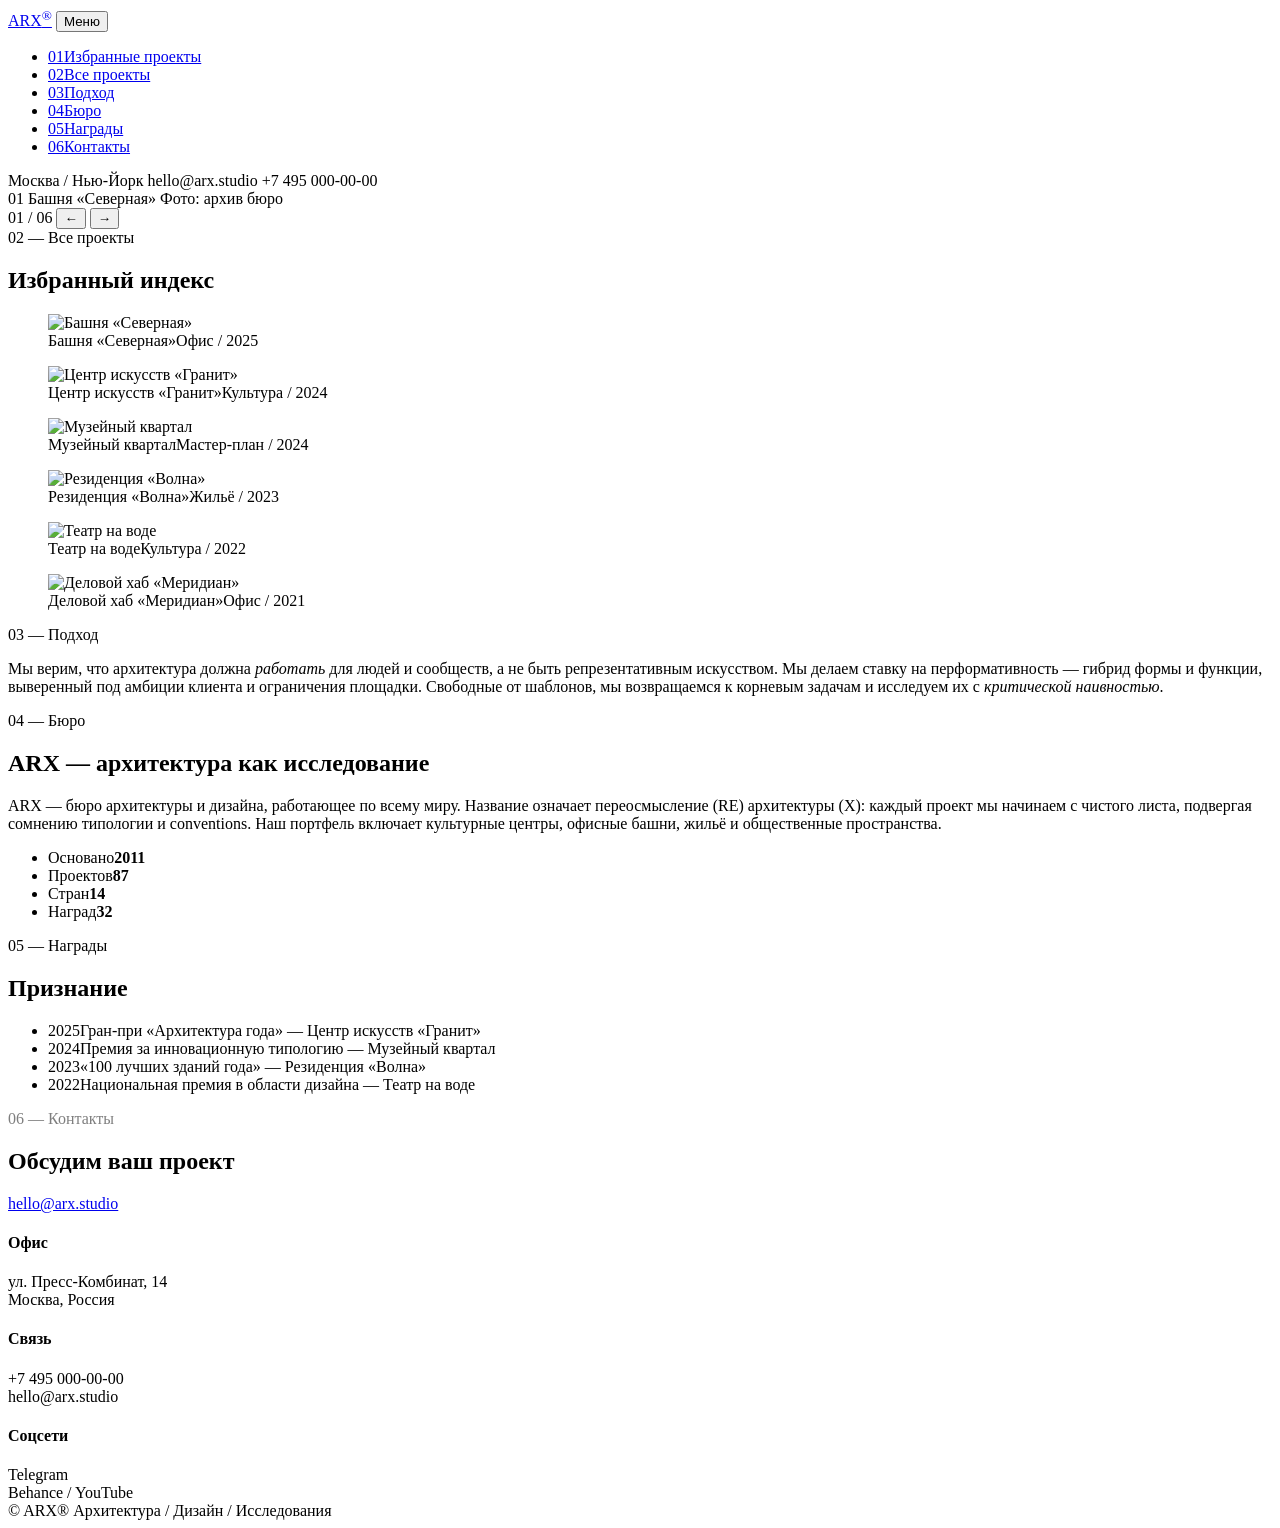
==== index.html @ 3136f7f5 "Add files via upload" ====
<!DOCTYPE html>
<html lang="ru">
<head>
<meta charset="utf-8">
<meta name="viewport" content="width=device-width, initial-scale=1">
<title>ARX® — Архитектурное бюро</title>
<meta name="description" content="ARX — архитектурное бюро. Минимализм, перформативность, точность.">
<link rel="preconnect" href="https://fonts.googleapis.com">
<link rel="preconnect" href="https://fonts.gstatic.com" crossorigin>
<link href="https://fonts.googleapis.com/css2?family=Inter:wght@400;500;700&display=swap" rel="stylesheet">
<link rel="stylesheet" href="styles.css">
</head>
<body>

<!-- ШАПКА -->
<header class="header">
  <a class="logo" href="#top">ARX<sup>®</sup></a>
  <button class="menu-btn" id="menuBtn" aria-label="Меню">
    <span>Меню</span>
    <span class="bars"><i></i><i></i></span>
  </button>
</header>

<!-- МЕНЮ -->
<nav class="overlay" id="overlay">
  <ul class="overlay-nav">
    <li><a href="#featured"><span>01</span>Избранные проекты</a></li>
    <li><a href="#projects"><span>02</span>Все проекты</a></li>
    <li><a href="#approach"><span>03</span>Подход</a></li>
    <li><a href="#profile"><span>04</span>Бюро</a></li>
    <li><a href="#awards"><span>05</span>Награды</a></li>
    <li><a href="#contact"><span>06</span>Контакты</a></li>
  </ul>
  <div class="overlay-meta">
    <span>Москва / Нью-Йорк</span>
    <span>hello@arx.studio</span>
    <span>+7 495 000-00-00</span>
  </div>
</nav>

<main id="top">

  <!-- ПОЛНОЭКРАННЫЙ СЛАЙДЕР -->
  <section class="hero" id="featured" style="padding:0">
    <div class="slide is-active" data-num="01" data-title="Башня «Северная»" data-credit="Фото: архив бюро"
      style="background-image:url('images/project-1.jpg')"></div>
    <div class="slide" data-num="02" data-title="Центр искусств «Гранит»" data-credit="Фото: архив бюро"
      style="background-image:url('images/project-2.jpg')"></div>
    <div class="slide" data-num="03" data-title="Музейный квартал" data-credit="Рендер: студия L."
      style="background-image:url('images/project-3.jpg')"></div>
    <div class="slide" data-num="04" data-title="Резиденция «Волна»" data-credit="Рендер: студия L."
      style="background-image:url('images/project-4.jpg')"></div>
    <div class="slide" data-num="05" data-title="Театр на воде" data-credit="Фото: архив бюро"
      style="background-image:url('images/project-5.jpg')"></div>
    <div class="slide" data-num="06" data-title="Деловой хаб «Меридиан»" data-credit="Фото: архив бюро"
      style="background-image:url('images/project-6.jpg')"></div>

    <div class="slide-caption anim" id="caption">
      <span class="num" id="capNum">01</span>
      <span class="title" id="capTitle">Башня «Северная»</span>
      <span class="credit" id="capCredit">Фото: архив бюро</span>
    </div>

    <div class="slider-ui">
      <span class="counter" id="counter">01 / 06</span>
      <button class="arrow" id="prev" aria-label="Назад">←</button>
      <button class="arrow" id="next" aria-label="Вперёд">→</button>
    </div>
  </section>

  <!-- ВСЕ ПРОЕКТЫ -->
  <section id="projects">
    <div class="label reveal">02 — Все проекты</div>
    <h2 class="reveal">Избранный индекс</h2>
    <div class="grid">
      <figure class="reveal"><div class="thumb"><img loading="lazy" src="images/project-1.jpg" alt="Башня «Северная»"></div>
        <figcaption><span>Башня «Северная»</span><span class="type">Офис / 2025</span></figcaption></figure>
      <figure class="reveal"><div class="thumb"><img loading="lazy" src="images/project-2.jpg" alt="Центр искусств «Гранит»"></div>
        <figcaption><span>Центр искусств «Гранит»</span><span class="type">Культура / 2024</span></figcaption></figure>
      <figure class="reveal"><div class="thumb"><img loading="lazy" src="images/project-3.jpg" alt="Музейный квартал"></div>
        <figcaption><span>Музейный квартал</span><span class="type">Мастер-план / 2024</span></figcaption></figure>
      <figure class="reveal"><div class="thumb"><img loading="lazy" src="images/project-4.jpg" alt="Резиденция «Волна»"></div>
        <figcaption><span>Резиденция «Волна»</span><span class="type">Жильё / 2023</span></figcaption></figure>
      <figure class="reveal"><div class="thumb"><img loading="lazy" src="images/project-5.jpg" alt="Театр на воде"></div>
        <figcaption><span>Театр на воде</span><span class="type">Культура / 2022</span></figcaption></figure>
      <figure class="reveal"><div class="thumb"><img loading="lazy" src="images/project-6.jpg" alt="Деловой хаб «Меридиан»"></div>
        <figcaption><span>Деловой хаб «Меридиан»</span><span class="type">Офис / 2021</span></figcaption></figure>
    </div>
  </section>

  <!-- ПОДХОД -->
  <section class="approach" id="approach">
    <div class="label reveal">03 — Подход</div>
    <p class="reveal">Мы верим, что архитектура должна <em>работать</em> для людей и сообществ, а не быть репрезентативным искусством. Мы делаем ставку на перформативность — гибрид формы и функции, выверенный под амбиции клиента и ограничения площадки. Свободные от шаблонов, мы возвращаемся к корневым задачам и исследуем их с <em>критической наивностью</em>.</p>
  </section>

  <!-- БЮРО -->
  <section id="profile">
    <div class="label reveal">04 — Бюро</div>
    <h2 class="reveal">ARX — архитектура как исследование</h2>
    <div class="profile-grid">
      <p class="text reveal">ARX — бюро архитектуры и дизайна, работающее по всему миру. Название означает переосмысление (RE) архитектуры (X): каждый проект мы начинаем с чистого листа, подвергая сомнению типологии и conventions. Наш портфель включает культурные центры, офисные башни, жильё и общественные пространства.</p>
      <ul class="stats reveal">
        <li><span>Основано</span><b>2011</b></li>
        <li><span>Проектов</span><b>87</b></li>
        <li><span>Стран</span><b>14</b></li>
        <li><span>Наград</span><b>32</b></li>
      </ul>
    </div>
  </section>

  <!-- НАГРАДЫ -->
  <section class="awards" id="awards">
    <div class="label reveal">05 — Награды</div>
    <h2 class="reveal">Признание</h2>
    <ul class="reveal">
      <li><span>2025</span>Гран-при «Архитектура года» — Центр искусств «Гранит»</li>
      <li><span>2024</span>Премия за инновационную типологию — Музейный квартал</li>
      <li><span>2023</span>«100 лучших зданий года» — Резиденция «Волна»</li>
      <li><span>2022</span>Национальная премия в области дизайна — Театр на воде</li>
    </ul>
  </section>

  <!-- КОНТАКТЫ -->
  <footer id="contact">
    <div class="label reveal" style="opacity:.5">06 — Контакты</div>
    <h2 class="reveal">Обсудим ваш проект</h2>
    <a class="mail reveal" href="mailto:hello@arx.studio">hello@arx.studio</a>
    <div class="footer-cols reveal">
      <div><h4>Офис</h4>ул. Пресс-Комбинат, 14<br>Москва, Россия</div>
      <div><h4>Связь</h4>+7 495 000-00-00<br>hello@arx.studio</div>
      <div><h4>Соцсети</h4>Telegram<br>Behance / YouTube</div>
    </div>
    <div class="footer-bottom">
      <span>© <span id="year"></span> ARX®</span>
      <span>Архитектура / Дизайн / Исследования</span>
    </div>
  </footer>
</main>

<script src="script.js"></script>
</body>
</html>
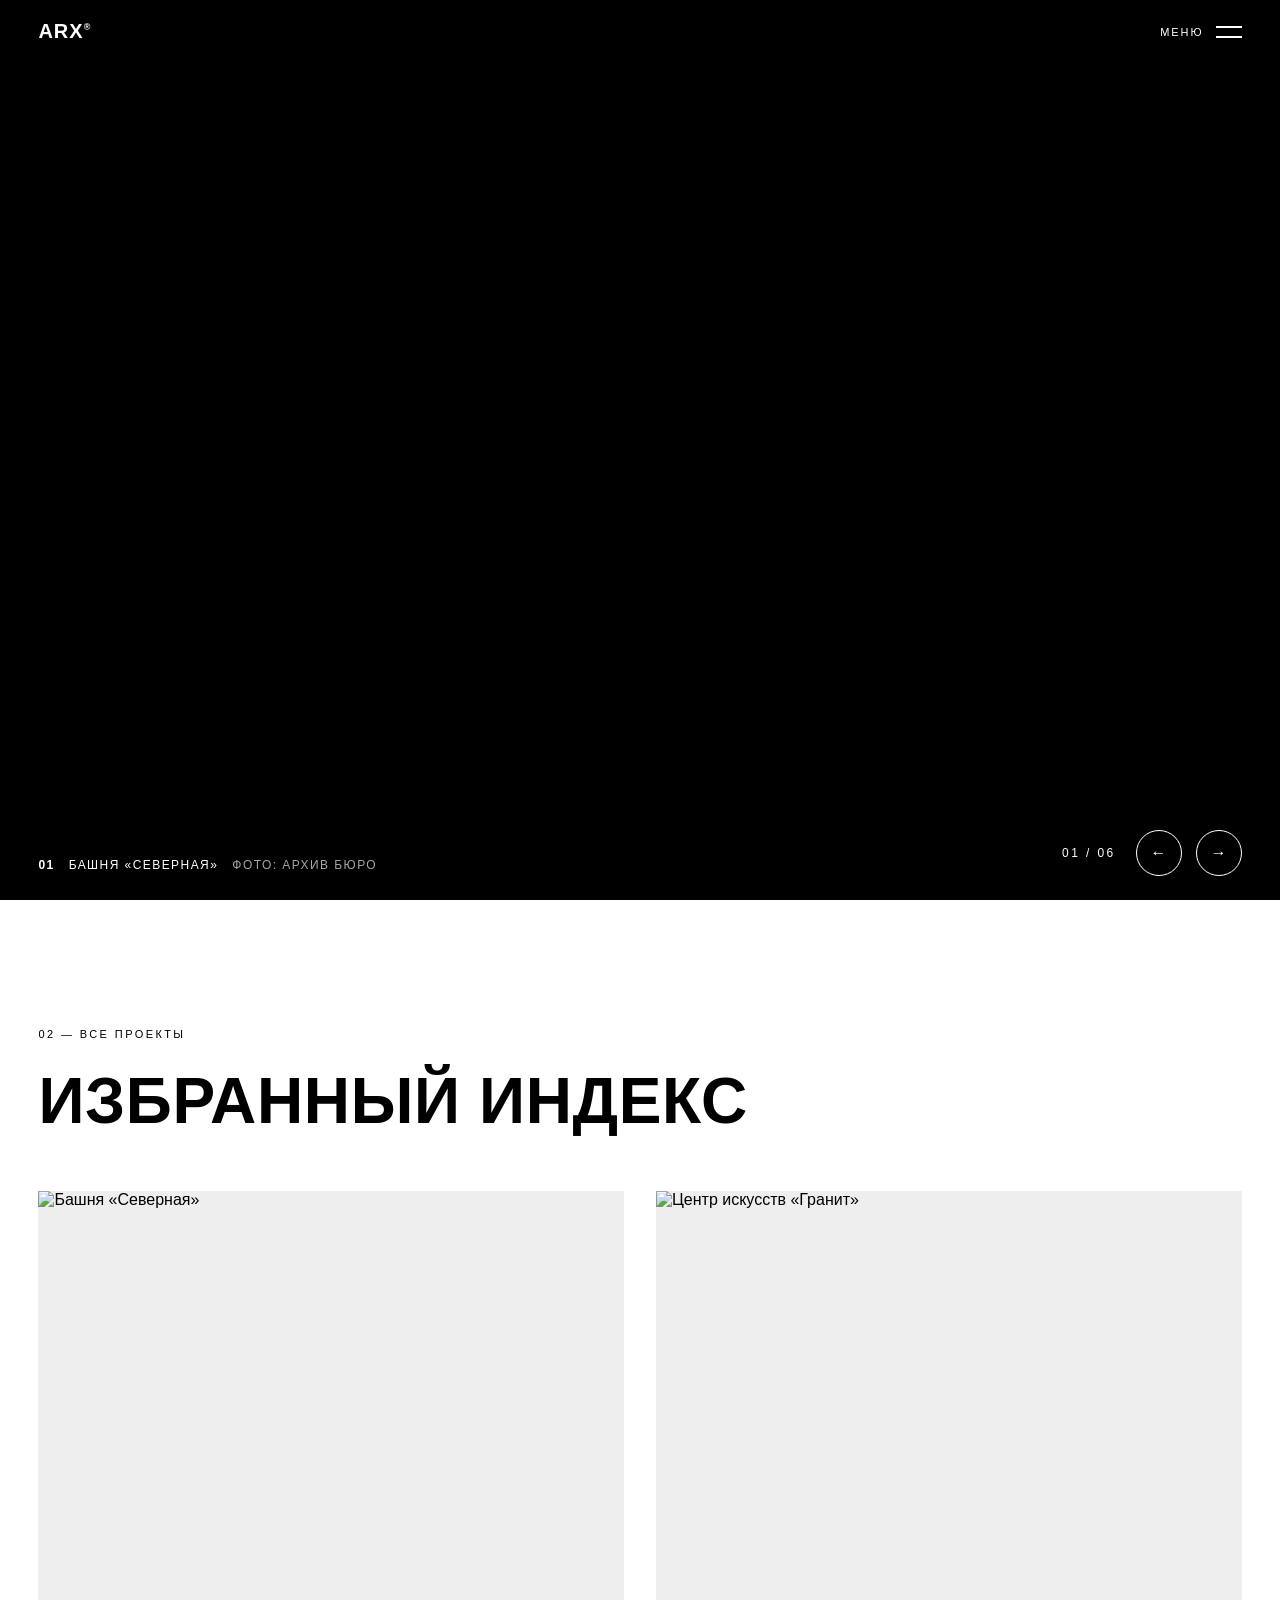
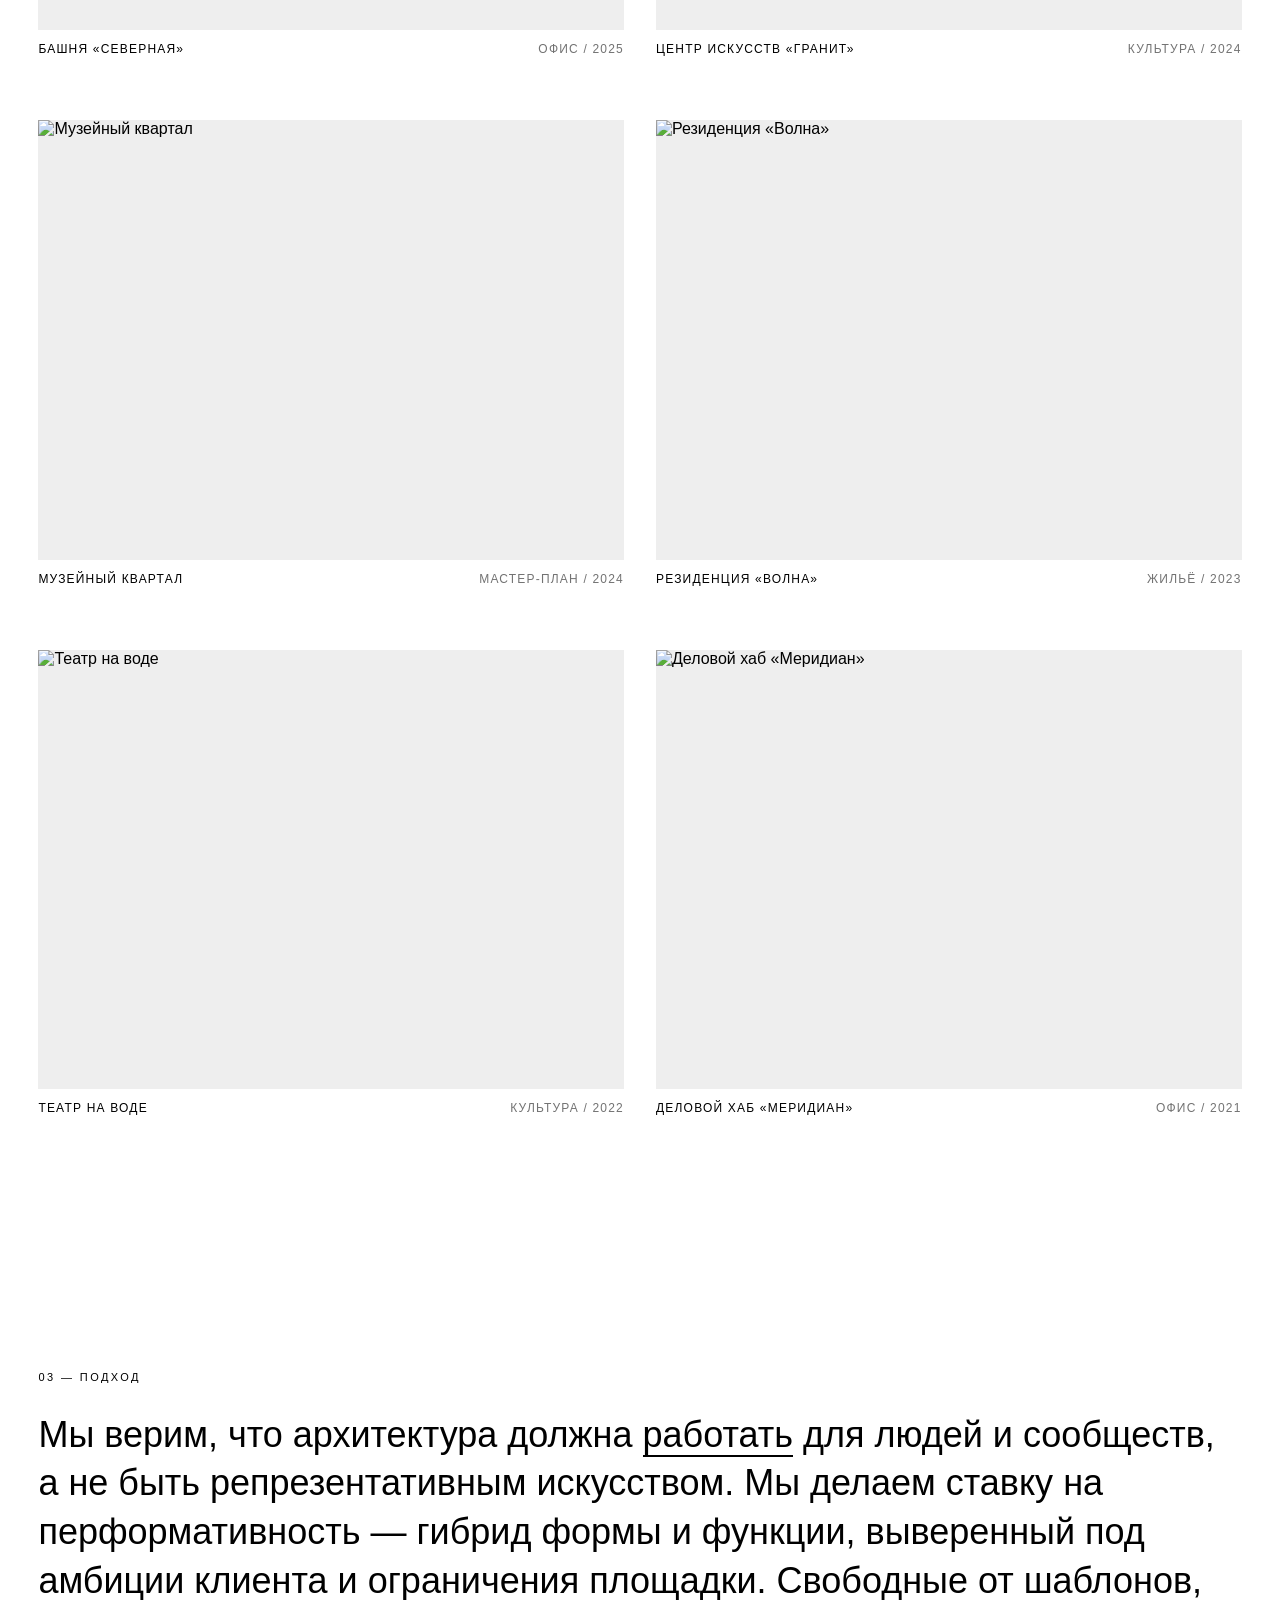
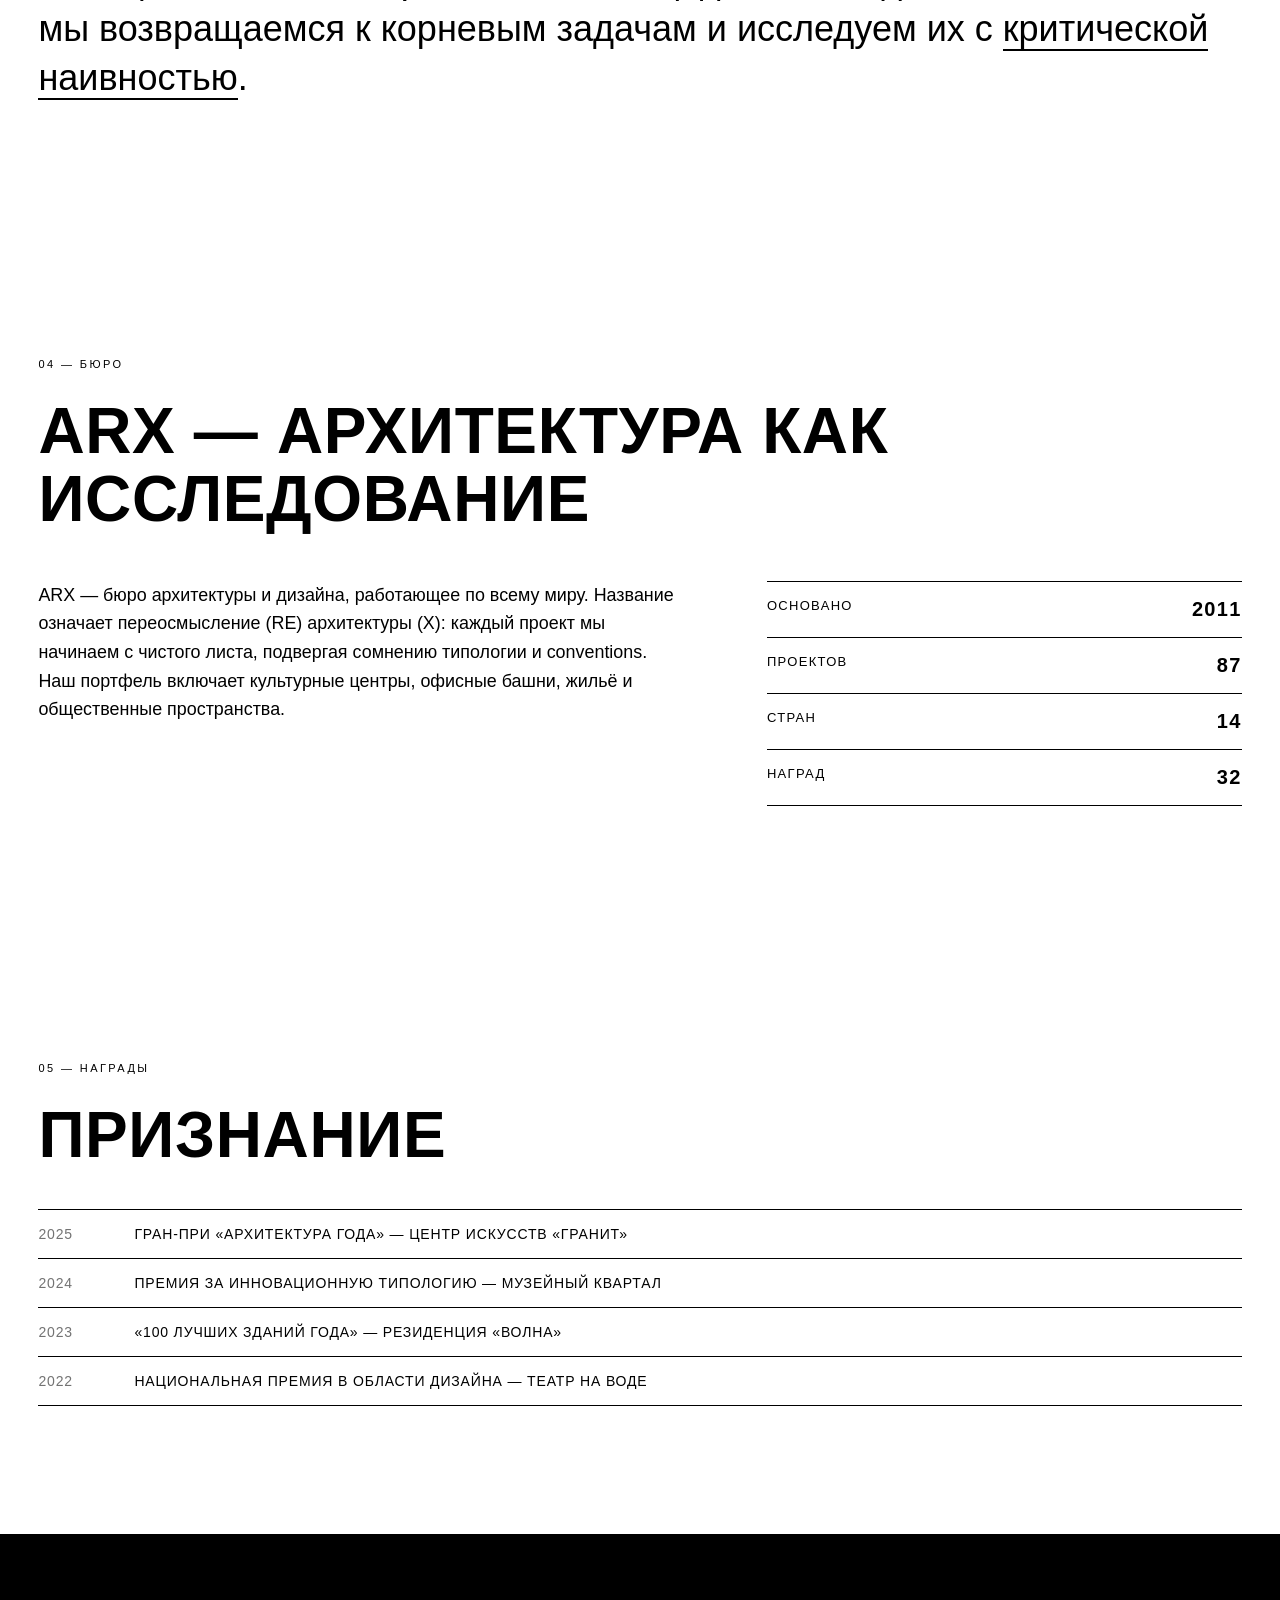
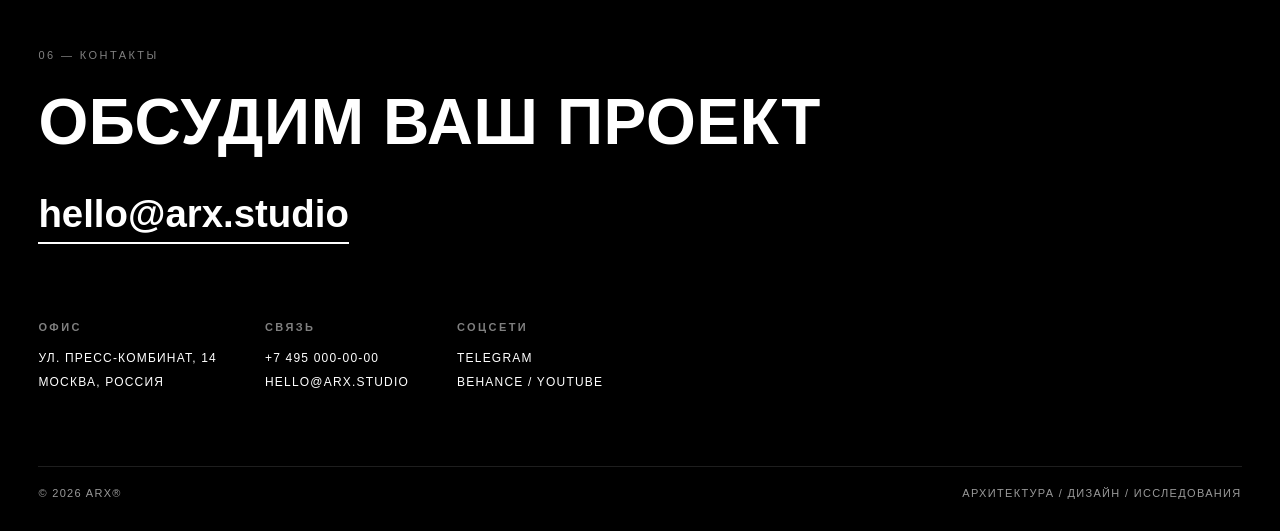
==== commit b196dc8a: "Add files via upload" ====
--- a/index.html
+++ b/index.html
@@ -8,7 +8,7 @@
 <link rel="preconnect" href="https://fonts.googleapis.com">
 <link rel="preconnect" href="https://fonts.gstatic.com" crossorigin>
 <link href="https://fonts.googleapis.com/css2?family=Inter:wght@400;500;700&display=swap" rel="stylesheet">
-<link rel="stylesheet" href="styles.css">
+<link rel="stylesheet" href="style.css">
 </head>
 <body>
 
@@ -138,6 +138,6 @@
   </footer>
 </main>
 
-<script src="script.js"></script>
+<script src="main.js"></script>
 </body>
 </html>
--- a/style.css
+++ b/style.css
@@ -0,0 +1,120 @@
+:root{
+  --ink:#000; --bg:#fff;
+  --ease:cubic-bezier(.22,1,.36,1);
+  --pad:clamp(16px,3vw,44px);
+}
+*{margin:0;padding:0;box-sizing:border-box}
+html{scroll-behavior:smooth}
+body{font-family:'Inter',Helvetica,Arial,sans-serif;background:var(--bg);color:var(--ink);-webkit-font-smoothing:antialiased}
+img{display:block;width:100%}
+a{color:inherit;text-decoration:none}
+button{font:inherit;background:none;border:0;color:inherit;cursor:pointer}
+::selection{background:#000;color:#fff}
+
+/* ---------- ШАПКА (инвертируется над любым фоном) ---------- */
+.header{position:fixed;top:0;left:0;right:0;z-index:70;
+  display:flex;justify-content:space-between;align-items:center;
+  padding:20px var(--pad);mix-blend-mode:difference;color:#fff}
+.logo{font-weight:700;font-size:20px;letter-spacing:.05em}
+.logo sup{font-size:9px}
+.menu-btn{display:flex;align-items:center;gap:12px;color:#fff;
+  font-size:11px;letter-spacing:.18em;text-transform:uppercase}
+.menu-btn .bars{position:relative;width:26px;height:12px}
+.menu-btn .bars i{position:absolute;left:0;width:100%;height:2px;background:#fff;
+  transition:top .35s var(--ease),transform .35s var(--ease)}
+.menu-btn .bars i:first-child{top:0}
+.menu-btn .bars i:last-child{top:10px}
+body.menu-open .menu-btn .bars i:first-child{top:5px;transform:rotate(45deg)}
+body.menu-open .menu-btn .bars i:last-child{top:5px;transform:rotate(-45deg)}
+
+/* ---------- ПОЛНОЭКРАННОЕ МЕНЮ ---------- */
+.overlay{position:fixed;inset:0;z-index:60;background:#fff;color:#000;
+  transform:translateY(-102%);transition:transform .7s var(--ease);
+  display:flex;flex-direction:column;justify-content:space-between;padding:110px var(--pad) 40px}
+body.menu-open .overlay{transform:translateY(0)}
+body.menu-open{overflow:hidden}
+.overlay-nav{list-style:none}
+.overlay-nav a{display:flex;align-items:baseline;gap:18px;
+  font-size:clamp(28px,6vw,64px);font-weight:700;text-transform:uppercase;
+  letter-spacing:.01em;line-height:1.25;padding:6px 0;
+  transition:transform .4s var(--ease)}
+.overlay-nav a span{font-size:12px;font-weight:400;letter-spacing:.2em}
+.overlay-nav a:hover{transform:translateX(16px)}
+.overlay-meta{display:flex;flex-wrap:wrap;gap:32px;font-size:12px;
+  letter-spacing:.08em;text-transform:uppercase;opacity:.7}
+
+/* ---------- ГЛАВНЫЙ СЛАЙДЕР ---------- */
+.hero{position:relative;height:100svh;min-height:560px;overflow:hidden;background:#000}
+.slide{position:absolute;inset:0;background:center/cover no-repeat;
+  opacity:0;transform:scale(1.08);
+  transition:opacity 1.1s var(--ease),transform 7s linear}
+.slide.is-active{opacity:1;transform:scale(1)}
+.hero::after{content:"";position:absolute;inset:auto 0 0 0;height:34%;
+  background:linear-gradient(transparent,rgba(0,0,0,.45));pointer-events:none}
+.slide-caption{position:absolute;left:var(--pad);bottom:28px;z-index:2;color:#fff;
+  display:flex;gap:14px;align-items:baseline;max-width:80%;
+  font-size:12px;letter-spacing:.12em;text-transform:uppercase}
+.slide-caption .num{font-weight:700}
+.slide-caption .credit{opacity:.65}
+.slide-caption.anim{animation:capIn .8s var(--ease)}
+@keyframes capIn{from{opacity:0;transform:translateY(14px)}to{opacity:1;transform:none}}
+.slider-ui{position:absolute;right:var(--pad);bottom:24px;z-index:2;
+  display:flex;align-items:center;gap:14px;color:#fff}
+.counter{font-size:12px;letter-spacing:.2em;margin-right:6px}
+.arrow{width:46px;height:46px;border:1px solid #fff;border-radius:50%;
+  display:grid;place-items:center;font-size:16px;transition:background .3s,color .3s}
+.arrow:hover{background:#fff;color:#000}
+
+/* ---------- СЕКЦИИ ---------- */
+section{padding:clamp(72px,10vw,140px) var(--pad)}
+.label{font-size:11px;letter-spacing:.22em;text-transform:uppercase;opacity:.55;margin-bottom:28px}
+h2{font-size:clamp(30px,5vw,64px);font-weight:700;text-transform:uppercase;line-height:1.05;letter-spacing:.01em}
+
+/* Проекты */
+.grid{display:grid;grid-template-columns:1fr 1fr;gap:64px 32px;margin-top:56px}
+.grid figure .thumb{overflow:hidden;background:#eee}
+.grid img{height:auto;aspect-ratio:4/3;object-fit:cover;transition:transform 1.2s var(--ease)}
+.grid figure:hover img{transform:scale(1.05)}
+.grid figcaption{display:flex;justify-content:space-between;gap:16px;
+  padding-top:12px;font-size:12px;letter-spacing:.1em;text-transform:uppercase}
+.grid figcaption .type{opacity:.55}
+
+/* Подход */
+.approach p{font-size:clamp(20px,3vw,36px);line-height:1.35;max-width:1200px;font-weight:500}
+.approach p em{font-style:normal;border-bottom:2px solid #000}
+
+/* Бюро */
+.profile-grid{display:grid;grid-template-columns:1.4fr 1fr;gap:64px;margin-top:48px}
+.profile-grid .text{font-size:clamp(16px,1.4vw,20px);line-height:1.6;max-width:640px}
+.stats{list-style:none;border-top:1px solid #000}
+.stats li{display:flex;justify-content:space-between;padding:16px 0;border-bottom:1px solid #000;
+  font-size:13px;letter-spacing:.1em;text-transform:uppercase}
+.stats b{font-size:20px}
+
+/* Награды */
+.awards ul{list-style:none;margin-top:40px;border-top:1px solid #000}
+.awards li{display:flex;gap:32px;padding:16px 0;border-bottom:1px solid #000;
+  font-size:14px;letter-spacing:.06em;text-transform:uppercase}
+.awards li span{width:64px;opacity:.55}
+
+/* ---------- ФУТЕР ---------- */
+footer{background:#000;color:#fff;padding:clamp(72px,9vw,130px) var(--pad) 32px}
+footer h2{max-width:900px}
+.mail{display:inline-block;margin-top:36px;font-size:clamp(20px,3vw,40px);font-weight:700;
+  border-bottom:2px solid #fff;padding-bottom:6px;transition:opacity .3s}
+.mail:hover{opacity:.6}
+.footer-cols{display:flex;flex-wrap:wrap;gap:48px;margin-top:72px;
+  font-size:12px;letter-spacing:.1em;text-transform:uppercase;line-height:2}
+.footer-cols h4{font-size:11px;opacity:.5;margin-bottom:8px;letter-spacing:.22em}
+.footer-bottom{display:flex;justify-content:space-between;gap:16px;flex-wrap:wrap;
+  margin-top:72px;padding-top:20px;border-top:1px solid #333;
+  font-size:11px;letter-spacing:.12em;text-transform:uppercase;opacity:.6}
+
+/* Появление при скролле */
+.reveal{opacity:0;transform:translateY(28px);transition:opacity .9s var(--ease),transform .9s var(--ease)}
+.reveal.in{opacity:1;transform:none}
+
+@media (max-width:820px){
+  .grid,.profile-grid{grid-template-columns:1fr}
+  .overlay{padding-top:96px}
+}
